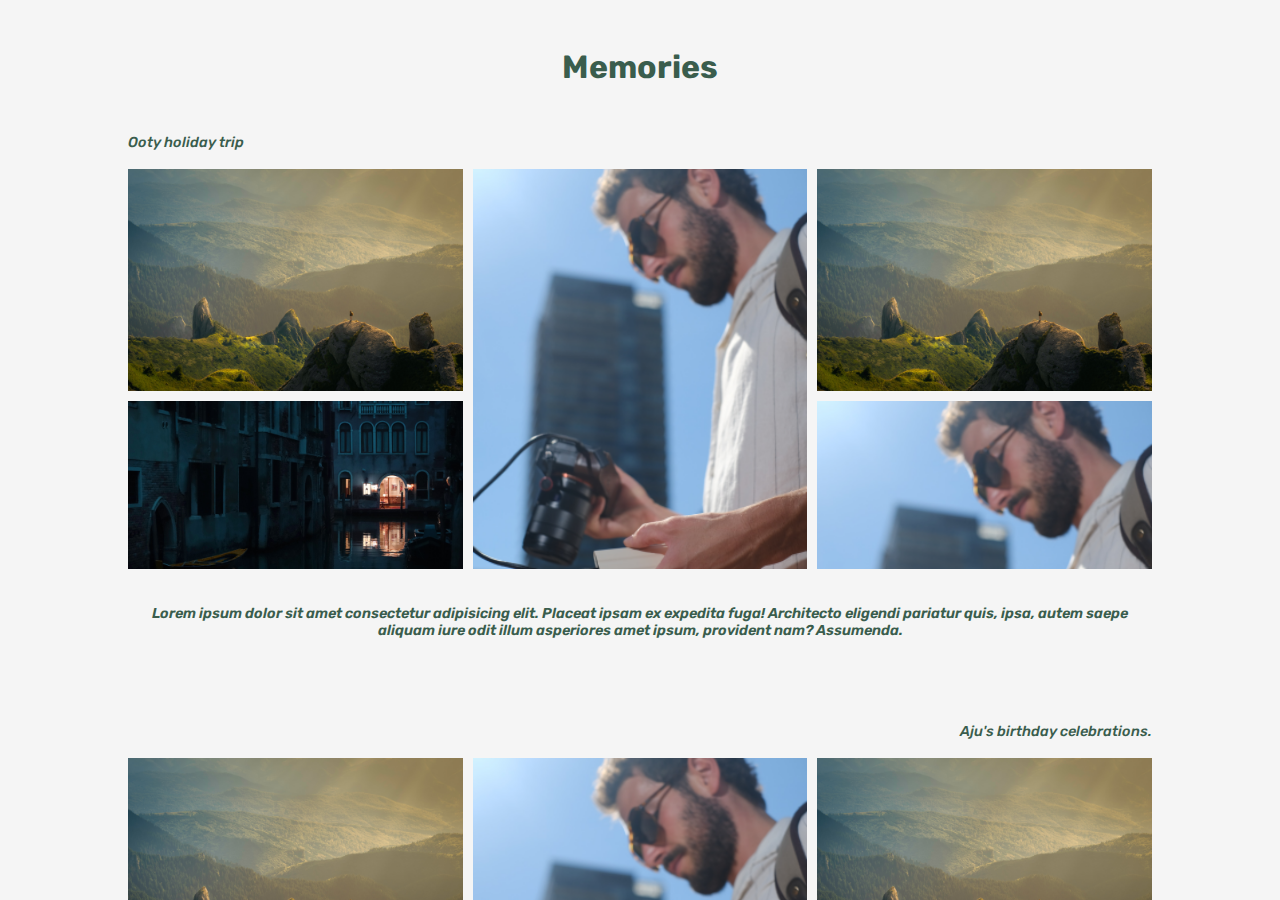
==== album-backup.html @ fa54cacf "album horizontal" ====
<!DOCTYPE html>
<html lang="en">

<head>
    <meta charset="UTF-8">
    <meta http-equiv="X-UA-Compatible" content="IE=edge">
    <meta name="viewport" content="width=device-width, initial-scale=1.0">
    <link rel="stylesheet" href="style.css">
    <script src="script.js" defer></script>
    <title>Memories</title>
</head>

<body>
    <style>
        @import url('https://fonts.googleapis.com/css2?family=Rubik:ital,wght@0,300;0,400;0,500;0,600;0,700;1,300;1,400;1,500;1,600;1,700&display=swap');

        :root {
            --text: #3A5D4D;
            --bg: #f5f5f5;
        }

        * {
            padding: 0;
            margin: 0;
        }

        main {
            background-color: var(--bg);
            width: 100vw;
            height: 100vh;
            overflow-x: hidden;
            overflow-y: auto;
            position: relative;
        }

        .container {
            max-width: 1366px;
            width: 80%;
            margin: 0 auto;
            padding-top: 3rem;
            padding-bottom: 3rem;
        }

        header {
            font-family: 'Rubik', sans-serif;
            color: var(--text);
            text-align: center;
        }

        .links {
            margin-top: 5rem;
            display: flex;
            gap: 3rem;
            justify-content: center;
            align-items: center;
        }

        .card {
            text-decoration: none;
            width: fit-content;
            font-family: 'Rubik', sans-serif;
            overflow: hidden;
        }

        .card-img {
            width: 420px;
            height: 280px;
            overflow: hidden;
        }

        .card-img img {
            width: 100%;
            height: 100%;
            transition: all 500ms ease-in-out;
        }

        .card-caption {
            display: flex;
            flex-direction: column;
            gap: 5px;
            margin-top: 15px;
            color: var(--text);
        }

        .card-caption span:nth-child(1) {
            font-size: 1.1rem;
            font-weight: 600;
        }

        .card-caption span:nth-child(2) {
            font-size: 0.82rem;
            font-style: italic;
            font-weight: 500;
        }

        .card-line {
            margin-top: 15px;
            height: 2px;
            width: 0;
            background-color: var(--text);
            transition: all 500ms ease-in-out;
        }

        .card:hover {
            cursor: pointer;
        }

        .card:hover .card-img img {
            transform: scale(1.1);
        }

        .card:hover .card-line {
            width: 100%;
        }

        /* memories */
        .memories-wrapper {
            width: 100%;
            box-sizing: border-box;
        }

        .memory {
            margin-top: 3rem;
        }

        .memory-title {
            font-size: 0.9rem;
            font-style: italic;
            font-weight: 500;
            color: var(--text);
            font-family: 'Rubik', sans-serif;
        }

        .memory-title.right {
            text-align: right;
        }

        .image-gallery {
            /* Mobile first */
            display: flex;
            flex-direction: column;
            gap: 10px;
        }

        .image-gallery .column {
            list-style: none;
            display: flex;
            flex-direction: column;
            gap: 10px;
        }

        .image-single img {
            width: 100%;
            height: 100%;
            object-fit: cover;
            transition: all 400ms ease-in-out;
        }

        .image-single {
            overflow: hidden;
        }

        .image-single:hover img {
            transform: scale(1.1);
            cursor: pointer;
        }

        .memory-description {
            color: var(--text);
            font-family: 'Rubik', sans-serif;
            font-size: 0.9rem;
            font-weight: 600;
            font-style: italic;
            text-align: center;
        }


        @media only screen and (min-width: 768px) {
            .image-gallery {
                flex-direction: row;
            }
        }
    </style>
    <main>
        <div class="container">
            <header>
                <h1>Memories</h1>
            </header>
            <div class="memories-wrapper">
                <div class="memory">
                    <div class="memory-title">Ooty holiday trip</div>
                    <br>
                    <div class="image-gallery">
                        <ul class="column">
                            <li class="image-single">
                                <img class="image" src="/assets/nature.png" alt="john">
                            </li>
                            <li class="image-single">
                                <img class="image" src="/assets/italy.png" alt="john">
                            </li>
                            <li class="image-single">
                                <img class="image" src="/assets/john.png" alt="john">
                            </li>
                        </ul>
                        <ul class="column">
                            <li class="image-single">
                                <img class="image" src="/assets/john.png" alt="john">
                            </li>
                            <li class="image-single">
                                <img class="image" src="/assets/italy.png" alt="john">
                            </li>
                            <li class="image-single">
                                <img class="image" src="/assets/nature.png" alt="john">
                            </li>
                        </ul>
                        <ul class="column">
                            <li class="image-single">
                                <img class="image" src="/assets/nature.png" alt="john">
                            </li>
                            <li class="image-single">
                                <img class="image" src="/assets/john.png" alt="john">
                            </li>
                            <li class="image-single">
                                <img class="image" src="/assets/italy.png" alt="john">
                            </li>
                        </ul>
                    </div>
                    <br><br>
                    <div class="memory-description">
                        <p>Lorem ipsum dolor sit amet consectetur adipisicing elit. Placeat ipsam ex expedita fuga!
                            Architecto eligendi pariatur quis, ipsa, autem saepe aliquam iure odit illum asperiores amet
                            ipsum, provident nam? Assumenda.</p>
                    </div>
                </div>
                <br><br>
                <div class="memory">
                    <div class="memory-title right">Aju's birthday celebrations.</div>
                    <br>
                    <div class="image-gallery">
                        <ul class="column">
                            <li class="image-single">
                                <img class="image" src="/assets/nature.png" alt="john">
                            </li>
                            <li class="image-single">
                                <img class="image" src="/assets/italy.png" alt="john">
                            </li>
                            <li class="image-single">
                                <img class="image" src="/assets/john.png" alt="john">
                            </li>
                        </ul>
                        <ul class="column">
                            <li class="image-single">
                                <img class="image" src="/assets/john.png" alt="john">
                            </li>
                            <li class="image-single">
                                <img class="image" src="/assets/italy.png" alt="john">
                            </li>
                            <li class="image-single">
                                <img class="image" src="/assets/nature.png" alt="john">
                            </li>
                        </ul>
                        <ul class="column">
                            <li class="image-single">
                                <img class="image" src="/assets/nature.png" alt="john">
                            </li>
                            <li class="image-single">
                                <img class="image" src="/assets/john.png" alt="john">
                            </li>
                            <li class="image-single">
                                <img class="image" src="/assets/italy.png" alt="john">
                            </li>
                        </ul>
                    </div>
                    <br><br>
                    <div class="memory-description">
                        <p>Lorem ipsum dolor sit amet consectetur adipisicing elit. Placeat ipsam ex expedita fuga!
                            Architecto eligendi pariatur quis, ipsa, autem saepe aliquam iure odit illum asperiores amet
                            ipsum, provident nam? Assumenda.</p>
                    </div>
                </div>
            </div>

        </div>
    </main>
</body>

</html>
---- style.css ----
@import url('https://fonts.googleapis.com/css2?family=Rubik:ital,wght@0,300;0,400;0,500;0,600;0,700;1,300;1,400;1,500;1,600;1,700&display=swap');

:root {
    --text: #3A5D4D;
    --bg: #f5f5f5;
}

* {
    padding: 0;
    margin: 0;
}

main {
    background-color: var(--bg);
    width: 100vw;
    height: 100vh;
    overflow-x: hidden;
    overflow-y: auto;
    position: relative;
}

.container {
    max-width: 1366px;
    width: 80%;
    margin: 0 auto;
    padding-top: 3rem;
    padding-bottom: 3rem;
}

header {
    font-family: 'Rubik', sans-serif;
    color: var(--text);
    text-align: center;
}

.links {
    margin-top: 5rem;
    display: flex;
    gap: 3rem;
    justify-content: center;
    align-items: center;
}

.card {
    text-decoration: none;
    width: fit-content;
    font-family: 'Rubik', sans-serif;
    overflow: hidden;
}

.card-img {
    width: 420px;
    height: 280px;
    overflow: hidden;
}

.card-img img {
    width: 100%;
    height: 100%;
    transition: all 500ms ease-in-out;
}

.card-caption {
    display: flex;
    flex-direction: column;
    gap: 5px;
    margin-top: 15px;
    color: var(--text);
}

.card-caption span:nth-child(1) {
    font-size: 1.1rem;
    font-weight: 600;
}

.card-caption span:nth-child(2) {
    font-size: 0.82rem;
    font-style: italic;
    font-weight: 500;
}

.card-line {
    margin-top: 15px;
    height: 2px;
    width: 0;
    background-color: var(--text);
    transition: all 500ms ease-in-out;
}

.card:hover {
    cursor: pointer;
}

.card:hover .card-img img {
    transform: scale(1.1);
}

.card:hover .card-line {
    width: 100%;
}

/* memories */
.memories-wrapper {
    width: 100%;
    box-sizing: border-box;
}
.memory {
    margin-top: 3rem;
}
.memory-title {
    font-size: 0.9rem;
    font-style: italic;
    font-weight: 500;
    color: var(--text);
    font-family: 'Rubik', sans-serif;
}
.memory-title.right {
    text-align: right;
}

.image-gallery {
    list-style: none;
    width: 100%;
    height: 100%;
    box-sizing: border-box;
    overflow-x: scroll;
    scroll-behavior: smooth;
    scroll-snap-type: x proximity;
    display: flex;
    gap: 50px;
    height: 400px;
}
.image-gallery::-webkit-scrollbar{width:2px;height:2px;}
.image-gallery::-webkit-scrollbar-button{width:2px;height:2px;}

.image-single {
    flex-shrink: 0;
    display: flex;
    justify-content: center;
}
.image-single figure {
    position: relative;
}
.image-single img {
    height: 100%;
    object-fit: cover;
    transition: all 400ms ease-in-out;
}
.image-caption {
    box-sizing: border-box;
    color: red;
    position: absolute;
    bottom: 0;
    left: 0;
    padding: 20px 10px;
    width: 100%;
    text-align: center;
    background-color: rgba(255, 255, 255, 0.6);
    backdrop-filter: blur(3px);
}
.image-caption p {
    color: var(--text);
    font-family: 'Rubik', sans-serif;
    font-size: 0.9rem;
    font-weight: 600;
    font-style: italic;
    text-align: center;

    display: -webkit-box;
    -webkit-line-clamp: 2;
    -webkit-box-orient: vertical;
    overflow: hidden;
}
.image-single {
    overflow: hidden;
}
.image-single:hover img {
    transform: scale(1.1);
    cursor: pointer;
}

.memory-description {
    color: var(--text);
    font-family: 'Rubik', sans-serif;
    font-size: 0.9rem;
    font-weight: 600;
    font-style: italic;
    text-align: center;
}
/* 
.image-gallery {
    display: flex;
    flex-direction: column;
    gap: 10px;
}

.image-gallery .column {
    list-style: none;
    display: flex;
    flex-direction: column;
    gap: 10px;
}

.image-single img {
    width: 100%;
    height: 100%;
    object-fit: cover;
    transition: all 400ms ease-in-out;
}

.image-single {
    overflow: hidden;
}

.image-single:hover img {
    transform: scale(1.1);
    cursor: pointer;
}

.memory-description {
    color: var(--text);
    font-family: 'Rubik', sans-serif;
    font-size: 0.9rem;
    font-weight: 600;
    font-style: italic;
    text-align: center;
}


@media only screen and (min-width: 768px) {
    .image-gallery {
        flex-direction: row;
    }
} */
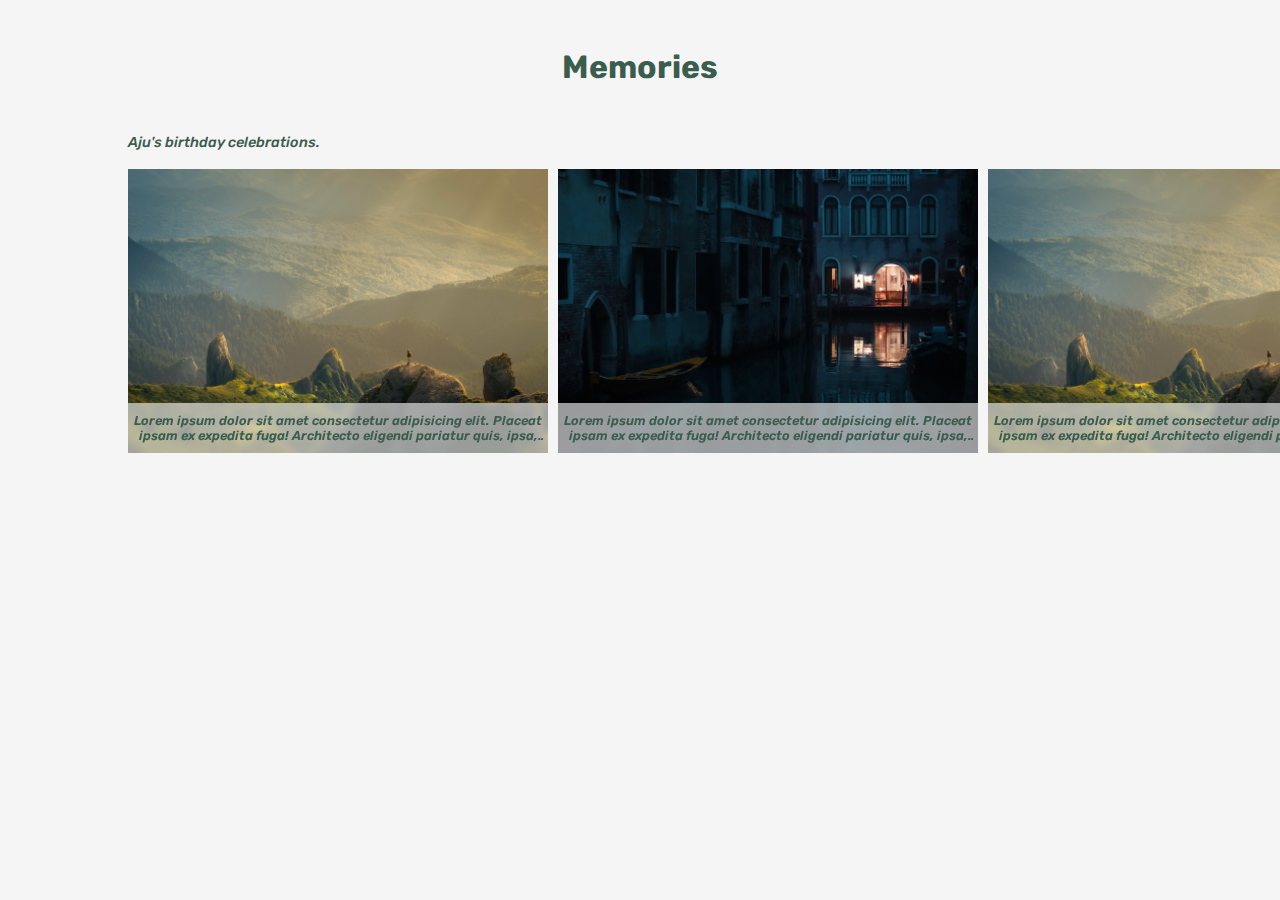
==== commit a0abd80b: "album" ====
--- a/album-backup.html
+++ b/album-backup.html
@@ -5,182 +5,12 @@
     <meta charset="UTF-8">
     <meta http-equiv="X-UA-Compatible" content="IE=edge">
     <meta name="viewport" content="width=device-width, initial-scale=1.0">
-    <link rel="stylesheet" href="style.css">
-    <script src="script.js" defer></script>
+    <link rel="stylesheet" href="/styles/style.css">
+    <script src="/scripts/script.js" defer></script>
     <title>Memories</title>
 </head>
 
 <body>
-    <style>
-        @import url('https://fonts.googleapis.com/css2?family=Rubik:ital,wght@0,300;0,400;0,500;0,600;0,700;1,300;1,400;1,500;1,600;1,700&display=swap');
-
-        :root {
-            --text: #3A5D4D;
-            --bg: #f5f5f5;
-        }
-
-        * {
-            padding: 0;
-            margin: 0;
-        }
-
-        main {
-            background-color: var(--bg);
-            width: 100vw;
-            height: 100vh;
-            overflow-x: hidden;
-            overflow-y: auto;
-            position: relative;
-        }
-
-        .container {
-            max-width: 1366px;
-            width: 80%;
-            margin: 0 auto;
-            padding-top: 3rem;
-            padding-bottom: 3rem;
-        }
-
-        header {
-            font-family: 'Rubik', sans-serif;
-            color: var(--text);
-            text-align: center;
-        }
-
-        .links {
-            margin-top: 5rem;
-            display: flex;
-            gap: 3rem;
-            justify-content: center;
-            align-items: center;
-        }
-
-        .card {
-            text-decoration: none;
-            width: fit-content;
-            font-family: 'Rubik', sans-serif;
-            overflow: hidden;
-        }
-
-        .card-img {
-            width: 420px;
-            height: 280px;
-            overflow: hidden;
-        }
-
-        .card-img img {
-            width: 100%;
-            height: 100%;
-            transition: all 500ms ease-in-out;
-        }
-
-        .card-caption {
-            display: flex;
-            flex-direction: column;
-            gap: 5px;
-            margin-top: 15px;
-            color: var(--text);
-        }
-
-        .card-caption span:nth-child(1) {
-            font-size: 1.1rem;
-            font-weight: 600;
-        }
-
-        .card-caption span:nth-child(2) {
-            font-size: 0.82rem;
-            font-style: italic;
-            font-weight: 500;
-        }
-
-        .card-line {
-            margin-top: 15px;
-            height: 2px;
-            width: 0;
-            background-color: var(--text);
-            transition: all 500ms ease-in-out;
-        }
-
-        .card:hover {
-            cursor: pointer;
-        }
-
-        .card:hover .card-img img {
-            transform: scale(1.1);
-        }
-
-        .card:hover .card-line {
-            width: 100%;
-        }
-
-        /* memories */
-        .memories-wrapper {
-            width: 100%;
-            box-sizing: border-box;
-        }
-
-        .memory {
-            margin-top: 3rem;
-        }
-
-        .memory-title {
-            font-size: 0.9rem;
-            font-style: italic;
-            font-weight: 500;
-            color: var(--text);
-            font-family: 'Rubik', sans-serif;
-        }
-
-        .memory-title.right {
-            text-align: right;
-        }
-
-        .image-gallery {
-            /* Mobile first */
-            display: flex;
-            flex-direction: column;
-            gap: 10px;
-        }
-
-        .image-gallery .column {
-            list-style: none;
-            display: flex;
-            flex-direction: column;
-            gap: 10px;
-        }
-
-        .image-single img {
-            width: 100%;
-            height: 100%;
-            object-fit: cover;
-            transition: all 400ms ease-in-out;
-        }
-
-        .image-single {
-            overflow: hidden;
-        }
-
-        .image-single:hover img {
-            transform: scale(1.1);
-            cursor: pointer;
-        }
-
-        .memory-description {
-            color: var(--text);
-            font-family: 'Rubik', sans-serif;
-            font-size: 0.9rem;
-            font-weight: 600;
-            font-style: italic;
-            text-align: center;
-        }
-
-
-        @media only screen and (min-width: 768px) {
-            .image-gallery {
-                flex-direction: row;
-            }
-        }
-    </style>
     <main>
         <div class="container">
             <header>
@@ -188,95 +18,55 @@
             </header>
             <div class="memories-wrapper">
                 <div class="memory">
-                    <div class="memory-title">Ooty holiday trip</div>
+                    <div class="memory-title">Aju's birthday celebrations.</div>
                     <br>
-                    <div class="image-gallery">
-                        <ul class="column">
-                            <li class="image-single">
-                                <img class="image" src="/assets/nature.png" alt="john">
-                            </li>
-                            <li class="image-single">
-                                <img class="image" src="/assets/italy.png" alt="john">
-                            </li>
-                            <li class="image-single">
-                                <img class="image" src="/assets/john.png" alt="john">
-                            </li>
-                        </ul>
-                        <ul class="column">
-                            <li class="image-single">
-                                <img class="image" src="/assets/john.png" alt="john">
-                            </li>
-                            <li class="image-single">
-                                <img class="image" src="/assets/italy.png" alt="john">
-                            </li>
-                            <li class="image-single">
-                                <img class="image" src="/assets/nature.png" alt="john">
-                            </li>
-                        </ul>
-                        <ul class="column">
-                            <li class="image-single">
-                                <img class="image" src="/assets/nature.png" alt="john">
-                            </li>
-                            <li class="image-single">
-                                <img class="image" src="/assets/john.png" alt="john">
-                            </li>
-                            <li class="image-single">
-                                <img class="image" src="/assets/italy.png" alt="john">
-                            </li>
-                        </ul>
-                    </div>
-                    <br><br>
-                    <div class="memory-description">
-                        <p>Lorem ipsum dolor sit amet consectetur adipisicing elit. Placeat ipsam ex expedita fuga!
-                            Architecto eligendi pariatur quis, ipsa, autem saepe aliquam iure odit illum asperiores amet
-                            ipsum, provident nam? Assumenda.</p>
-                    </div>
-                </div>
-                <br><br>
-                <div class="memory">
-                    <div class="memory-title right">Aju's birthday celebrations.</div>
-                    <br>
-                    <div class="image-gallery">
-                        <ul class="column">
-                            <li class="image-single">
-                                <img class="image" src="/assets/nature.png" alt="john">
-                            </li>
-                            <li class="image-single">
-                                <img class="image" src="/assets/italy.png" alt="john">
-                            </li>
-                            <li class="image-single">
-                                <img class="image" src="/assets/john.png" alt="john">
-                            </li>
-                        </ul>
-                        <ul class="column">
-                            <li class="image-single">
-                                <img class="image" src="/assets/john.png" alt="john">
-                            </li>
-                            <li class="image-single">
-                                <img class="image" src="/assets/italy.png" alt="john">
-                            </li>
-                            <li class="image-single">
-                                <img class="image" src="/assets/nature.png" alt="john">
-                            </li>
-                        </ul>
-                        <ul class="column">
-                            <li class="image-single">
-                                <img class="image" src="/assets/nature.png" alt="john">
-                            </li>
-                            <li class="image-single">
-                                <img class="image" src="/assets/john.png" alt="john">
-                            </li>
-                            <li class="image-single">
-                                <img class="image" src="/assets/italy.png" alt="john">
-                            </li>
-                        </ul>
-                    </div>
-                    <br><br>
-                    <div class="memory-description">
-                        <p>Lorem ipsum dolor sit amet consectetur adipisicing elit. Placeat ipsam ex expedita fuga!
-                            Architecto eligendi pariatur quis, ipsa, autem saepe aliquam iure odit illum asperiores amet
-                            ipsum, provident nam? Assumenda.</p>
-                    </div>
+                    <ul class="image-gallery">
+                        <li class="image-single">
+                            <figure>
+                                <img src="/assets/nature.png" alt="john">
+                                <figcaption class="image-caption">
+                                    <p>Lorem ipsum dolor sit amet consectetur adipisicing elit. Placeat ipsam ex expedita fuga!
+                                        Architecto eligendi pariatur quis, ipsa, autem saepe aliquam iure odit illum asperiores amet
+                                        ipsum, provident nam? Assumenda.
+                                    </p>
+                                </figcaption>
+                            </figure>
+                        </li>
+                        <li class="image-single">
+                            <figure>
+                                <img src="/assets/italy.png" alt="john">
+                                <figcaption class="image-caption">
+                                    <p>Lorem ipsum dolor sit amet consectetur adipisicing elit. Placeat ipsam ex expedita fuga!
+                                        Architecto eligendi pariatur quis, ipsa, autem saepe aliquam iure odit illum asperiores amet
+                                        ipsum, provident nam? Assumenda.
+                                    </p>
+                                </figcaption>
+                            </figure>
+                        </li>
+                        <li class="image-single">
+                            <figure>
+                                <img src="/assets/nature.png" alt="john">
+                                <figcaption class="image-caption">
+                                    <p>Lorem ipsum dolor sit amet consectetur adipisicing elit. Placeat ipsam ex expedita fuga!
+                                        Architecto eligendi pariatur quis, ipsa, autem saepe aliquam iure odit illum asperiores amet
+                                        ipsum, provident nam? Assumenda.
+                                    </p>
+                                </figcaption>
+                            </figure>
+                        </li>
+                        <li class="image-single">
+                            <figure>
+                                <img src="/assets/italy.png" alt="john">
+                                <figcaption class="image-caption">
+                                    <p>Lorem ipsum dolor sit amet consectetur adipisicing elit. Placeat ipsam ex expedita fuga!
+                                        Architecto eligendi pariatur quis, ipsa, autem saepe aliquam iure odit illum asperiores amet
+                                        ipsum, provident nam? Assumenda.
+                                    </p>
+                                </figcaption>
+                            </figure>
+                        </li>
+                        
+                    </ul>
                 </div>
             </div>
 
--- a/styles/style.css
+++ b/styles/style.css
@@ -0,0 +1,221 @@
+@import url('https://fonts.googleapis.com/css2?family=Rubik:ital,wght@0,300;0,400;0,500;0,600;0,700;1,300;1,400;1,500;1,600;1,700&display=swap');
+
+:root {
+    --text: #3A5D4D;
+    --bg: #f5f5f5;
+}
+
+* {
+    padding: 0;
+    margin: 0;
+}
+
+main {
+    background-color: var(--bg);
+    width: 100vw;
+    height: 100vh;
+    overflow-x: hidden;
+    overflow-y: auto;
+    position: relative;
+}
+
+.container {
+    max-width: 1366px;
+    width: 80%;
+    margin: 0 auto;
+    padding-top: 3rem;
+    padding-bottom: 3rem;
+}
+
+header {
+    font-family: 'Rubik', sans-serif;
+    color: var(--text);
+    text-align: center;
+}
+
+.links {
+    margin-top: 5rem;
+    display: flex;
+    gap: 3rem;
+    justify-content: center;
+    align-items: center;
+}
+
+.card {
+    text-decoration: none;
+    width: fit-content;
+    font-family: 'Rubik', sans-serif;
+    overflow: hidden;
+}
+
+.card-img {
+    width: 420px;
+    height: 280px;
+    overflow: hidden;
+}
+
+.card-img img {
+    width: 100%;
+    height: 100%;
+    transition: all 500ms ease-in-out;
+}
+
+.card-caption {
+    display: flex;
+    flex-direction: column;
+    gap: 5px;
+    margin-top: 15px;
+    color: var(--text);
+}
+
+.card-caption span:nth-child(1) {
+    font-size: 1.1rem;
+    font-weight: 600;
+}
+
+.card-caption span:nth-child(2) {
+    font-size: 0.82rem;
+    font-style: italic;
+    font-weight: 500;
+}
+
+.card-line {
+    margin-top: 15px;
+    height: 2px;
+    width: 0;
+    background-color: var(--text);
+    transition: all 500ms ease-in-out;
+}
+
+.card:hover {
+    cursor: pointer;
+}
+
+.card:hover .card-img img {
+    transform: scale(1.1);
+}
+
+.card:hover .card-line {
+    width: 100%;
+}
+
+/* memories */
+.memories-wrapper {
+    width: 100%;
+    box-sizing: border-box;
+}
+
+.memory {
+    margin-top: 3rem;
+}
+
+.memory-title {
+    font-size: 0.9rem;
+    font-style: italic;
+    font-weight: 500;
+    color: var(--text);
+    font-family: 'Rubik', sans-serif;
+}
+
+.memory-title.right {
+    text-align: right;
+}
+
+.image-gallery {
+    /* Mobile first */
+    display: flex;
+    flex-direction: column;
+    gap: 10px;
+}
+
+.image-gallery .column {
+    list-style: none;
+    display: flex;
+    flex-direction: column;
+    gap: 10px;
+}
+
+.image-single img {
+    width: 100%;
+    height: 100%;
+    object-fit: cover;
+    transition: all 400ms ease-in-out;
+}
+
+.image-single {
+    overflow: hidden;
+}
+
+.image-single:hover img {
+    transform: scale(1.1);
+    cursor: pointer;
+}
+
+.memory-description {
+    color: var(--text);
+    font-family: 'Rubik', sans-serif;
+    font-size: 0.9rem;
+    font-weight: 600;
+    font-style: italic;
+    text-align: center;
+}
+
+.image-single {
+    flex-shrink: 0;
+    display: flex;
+    justify-content: center;
+}
+.image-single figure {
+    position: relative;
+}
+.image-single img {
+    height: 100%;
+    object-fit: cover;
+    transition: all 400ms ease-in-out;
+}
+.image-caption {
+    box-sizing: border-box;
+    position: absolute;
+    bottom: 0;
+    left: 0;
+    padding: 10px 5px;
+    width: 100%;
+    text-align: center;
+    background-color: rgba(255, 255, 255, 0.6);
+    backdrop-filter: blur(3px);
+}
+.image-caption p {
+    color: var(--text);
+    font-family: 'Rubik', sans-serif;
+    font-size: 0.8rem;
+    font-weight: 600;
+    font-style: italic;
+    text-align: center;
+
+    display: -webkit-box;
+    -webkit-line-clamp: 2;
+    -webkit-box-orient: vertical;
+    overflow: hidden;
+}
+.image-single {
+    overflow: hidden;
+}
+.image-single:hover img {
+    transform: scale(1.1);
+    cursor: pointer;
+}
+
+.memory-description {
+    color: var(--text);
+    font-family: 'Rubik', sans-serif;
+    font-size: 0.9rem;
+    font-weight: 600;
+    font-style: italic;
+    text-align: center;
+}
+
+@media only screen and (min-width: 768px) {
+    .image-gallery {
+        flex-direction: row;
+    }
+}
